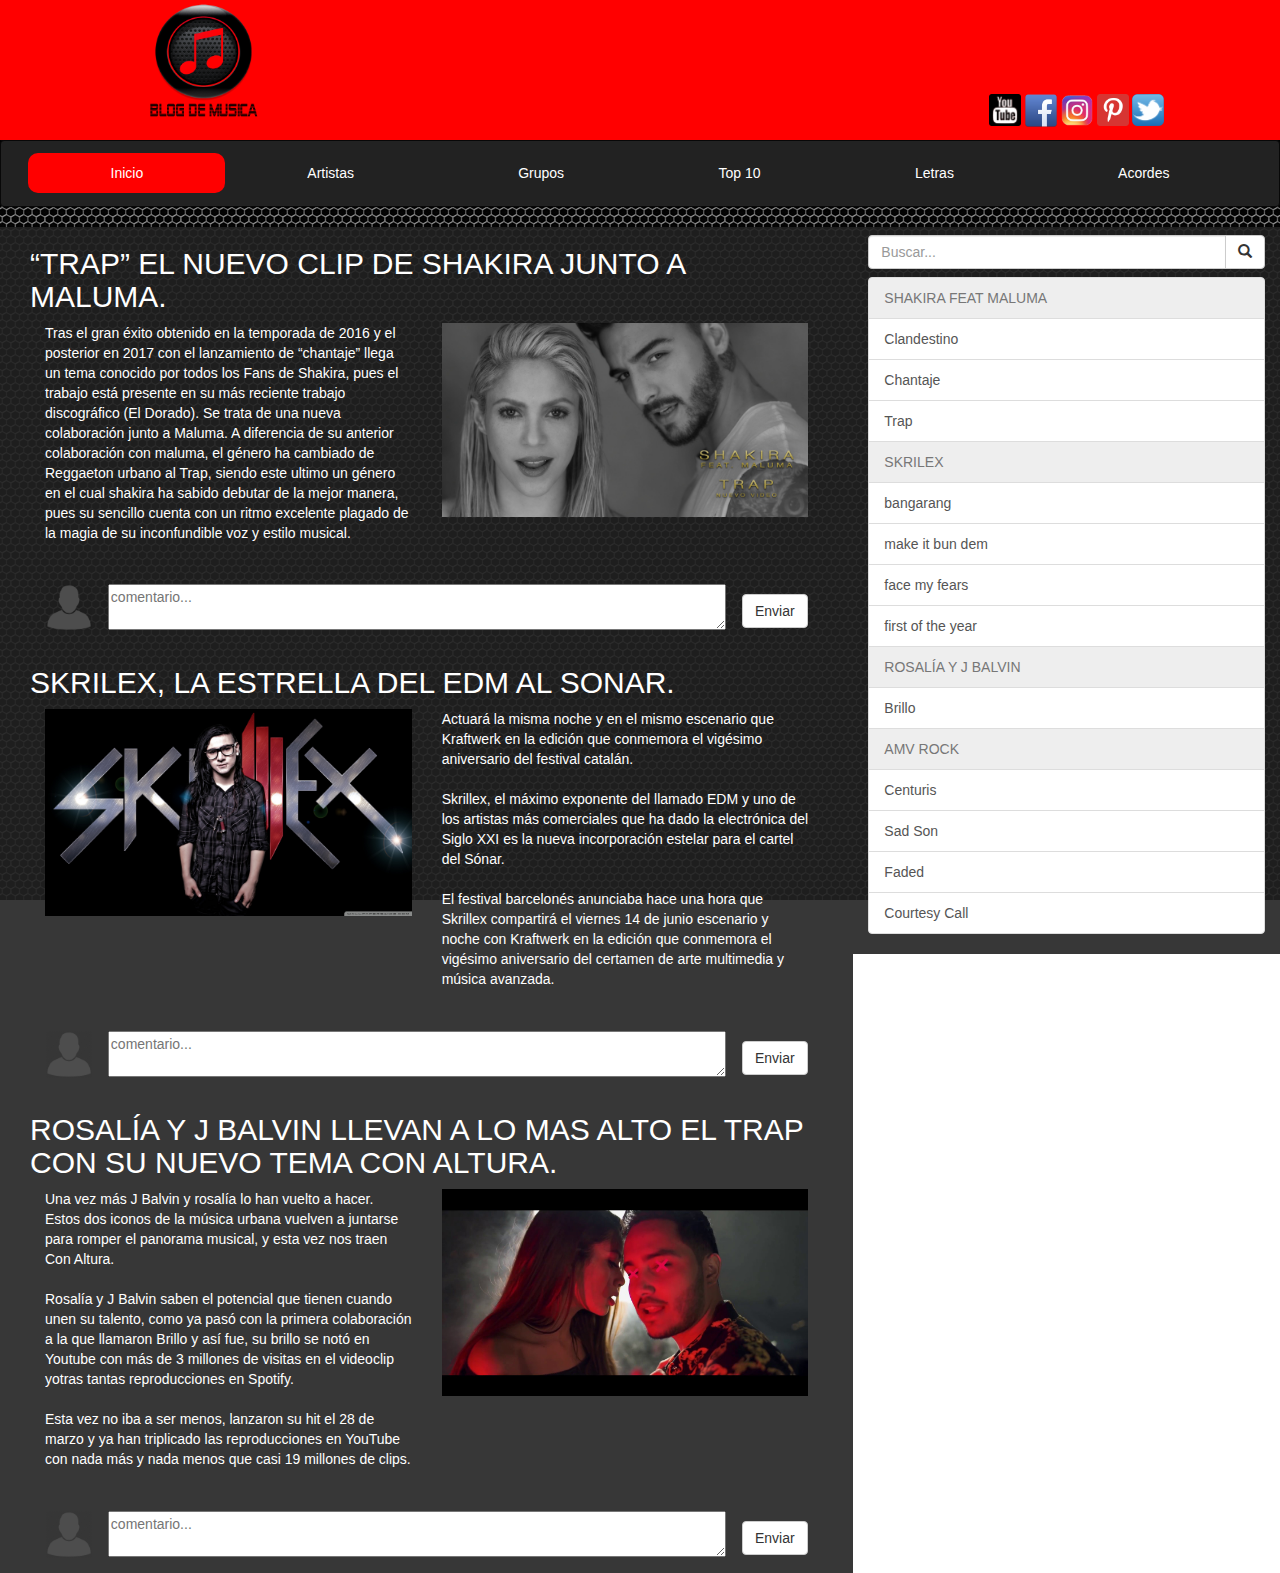
==== index.html @ f239dc77 "Add files via upload" ====
<!DOCTYPE html>
<html>
  <head>
    <meta charset='utf-8'>
    <meta name='viewport' content='width=device-width initial-scale=1'>
    <meta name='mobile-web-app-capable' content='yes'>
    <link rel='stylesheet' href='css/bootstrap.min.css'>
    <link rel='stylesheet' href='css/estilos.css'>
    <script src='js/bootstrap.min.js'></script>
    <title>Blog de Musica</title>
  </head>
  <!--xs (para teléfonos - pantallas de menos de 768px de ancho)
      sm (para tabletas: pantallas iguales o superiores a 768 px de ancho)
      md (para computadoras portátiles pequeñas: pantallas de 992px o más de ancho)
      lg (para computadoras portátiles y de escritorio: pantallas iguales o superiores a 1200px de ancho)-->
  <body class="" id="blog-body">
    <header>
    <div class="row col-12 " id="encabezado">
      <div class="col-md-4 text-center" id="logo">
        <img src="img/Logo.png" alt="Blog de Musica">
      </div>
      <div class="column"><div class="space-box col-md-4 col-md-offset-4 hidden-sm hidden-xs"></div>
      <div class="col-md-4 col-sm-12 col-md-offset-4 text-center " id="redes-sociales">
        <a href="https://www.youtube.com/"><img src="img/ico-youtube.png" alt="Youtube"></img></a>
        <a href="https://www.facebook.com/"><img src="img/ico-facebook.png" alt="Facebook"></img></a>
        <a href="http://instagram.com/"><img src="img/ico-instagram.png" alt="Instagram"></img></a>
        <a href="http://pinterest.com/"><img src="img/ico-pinterest.png" alt="Pinteres"></img></a>
        <a href="http://twitter.com/"><img src="img/ico-twitter.png" alt="Twitter"></img></a>
      </div>
      </div>
    </div>
    <div class="" id="nav-bar">
      <nav class="navbar navbar-inverse">
        <div class="container-fluid">
          <ul class="nav nav-justified">
            <li class="active"><a href="#">Inicio</a></li>
            <li><a href="html/artistas.html">Artistas</a></li>
            <li><a href="html/grupos.html">Grupos</a></li>
            <li><a href="html/top-10.html">Top 10</a></li>
            <li><a href="html/letras.html">Letras</a></li>
            <li><a href="html/acordes.html">Acordes</a></li>
          </ul>
        </div>
      </nav>
    </div>
    </header>
    <div class="row container-fluid">
      <div class="col-md-8 articulos">
        <div class="articulo-1 container-fluid">
          <div class="titulo">
            <h2>“TRAP” EL NUEVO CLIP DE SHAKIRA JUNTO A MALUMA.</h2>
          </div>
          <div class="contenido col-md-6">
            <p>Tras el gran éxito obtenido en la temporada de 2016 y el posterior en 2017 con el lanzamiento de “chantaje” llega un tema conocido por todos los Fans de Shakira, pues el trabajo está presente en su más reciente trabajo discográfico (El Dorado). Se trata de una nueva colaboración junto a Maluma. A diferencia de su anterior colaboración con maluma, el género ha cambiado de Reggaeton urbano al Trap, siendo este ultimo un género en el cual shakira ha sabido debutar de la mejor manera, pues su sencillo cuenta con un ritmo excelente plagado de la magia de su inconfundible voz y estilo musical.</p>
          </div>
          <div class="col-md-6 ">
          <img src="img/shakira_trap.png" class="img-responsive"alt="Trap">
          </div>
          <div class="col-xs-12 col-sm-12 clearfix comentario">
                <img src="img/user-icon.png" alt="">
                <textarea name="comentario" rows="2" cols="80" placeholder="comentario..."></textarea>
              <button type="submit" class="btn btn-default">Enviar</button>
          </div>
      </div>
        <div class="articulo-2 container-fluid">
          <div class="titulo">
            <h2>SKRILEX, LA ESTRELLA DEL EDM AL SONAR.</h2>
          </div>
          <div class="contenido col-md-6 pull-right">
              <p>Actuará la misma noche y en el mismo escenario que Kraftwerk en la edición que conmemora el vigésimo aniversario del festival catalán.<br>
              <br>
              Skrillex, el máximo exponente del llamado EDM y  uno de los artistas más comerciales  que ha dado la electrónica del Siglo XXI es la nueva incorporación estelar para el cartel del Sónar.<br>
              <br>
              El festival barcelonés anunciaba hace una hora que Skrillex compartirá el viernes 14 de junio escenario y noche con Kraftwerk  en la edición que conmemora el vigésimo aniversario del certamen de arte multimedia y música avanzada.</p>
          </div>
          <div class="col-md-6 pull-left">
            <img src="img/skrillex.jpg" class="img-responsive"alt="Skrillex">
          </div>
          <div class="col-xs-12 col-sm-12 clearfix comentario">
                <img src="img/user-icon.png" alt="">
                <textarea name="comentario" rows="2" cols="80" placeholder="comentario..."></textarea>
              <button type="submit" class="btn btn-default">Enviar</button>
          </div>
      </div>
      <div class="articulo-3 container-fluid">
        <div class="titulo">
          <h2>ROSALÍA Y J BALVIN LLEVAN A LO MAS ALTO EL TRAP CON SU NUEVO TEMA CON ALTURA.</h2>
        </div>
        <div class="contenido col-md-6">
            <p>Una vez más J Balvin y rosalía lo han vuelto a hacer. Estos dos iconos de la música urbana vuelven a juntarse para romper el panorama musical, y esta vez nos traen Con Altura.<br>
            <br>
            Rosalía y J Balvin saben el potencial que tienen cuando unen su talento, como ya pasó con la primera colaboración a la que llamaron Brillo y así fue, su brillo se notó en Youtube con más de 3 millones de visitas en el videoclip yotras tantas reproducciones en Spotify.<br>
            <br>
            Esta vez no iba a ser menos, lanzaron su hit el 28 de marzo y ya han triplicado las reproducciones en YouTube con nada más y nada menos que casi 19 millones de clips.</p>
        </div>
        <div class="col-md-6 ">
          <img src="img/Rosalia-ft-J-Balvin.jpg" class="img-responsive"alt="Skrillex">
        </div>
        <div class="col-xs-12 col-sm-12 clearfix comentario">
              <img src="img/user-icon.png" alt="">
              <textarea name="comentario" rows="2" cols="80" placeholder="comentario..."></textarea>
            <button type="submit" class="btn btn-default">Enviar</button>
        </div>
      </div>
    </div>
      <div class="col-md-4 hidden-sm hidden-xs barra-busqueda">
        <form>
          <div class="input-group" id="barra-busqueda">
            <input type="text" class="form-control" placeholder="Buscar...">
            <div class="input-group-btn">
              <button class="btn btn-default" type="submit">
                <i class="glyphicon glyphicon-search"></i>
              </button>
            </div>
          </div>
        </form>
        <div class="list-group" id="lista-lateral">
          <a href="#" class="list-group-item disabled">SHAKIRA FEAT MALUMA</a>
          <a href="https://www.youtube.com/watch?v=1DhA69K3fZ4" class="list-group-item">Clandestino</a>
          <a href="https://www.youtube.com/watch?v=6Mgqbai3fKo  " class="list-group-item">Chantaje</a>
          <a href="https://www.youtube.com/watch?v=zkG4Xpz6t68" class="list-group-item">Trap</a>
          <a href="#" class="list-group-item disabled">SKRILEX</a>
          <a href="https://www.youtube.com/watch?v=YJVmu6yttiw" class="list-group-item">bangarang</a>
          <a href="https://www.youtube.com/watch?v=BGpzGu9Yp6Y" class="list-group-item">make it bun dem</a>
          <a href="https://www.youtube.com/watch?v=Kvnwnf9UftA" class="list-group-item">face my fears</a>
          <a href="https://www.youtube.com/watch?v=2cXDgFwE13g" class="list-group-item">first of the year</a>
          <a href="#" class="list-group-item disabled">ROSALÍA Y J BALVIN</a>
          <a href="https://www.youtube.com/watch?v=mUBMPaj0L3o" class="list-group-item">Brillo</a>
          <a href="#" class="list-group-item disabled">AMV ROCK</a>
          <a href="https://www.youtube.com/watch?v=LBr7kECsjcQ" class="list-group-item">Centuris</a>
          <a href="https://www.youtube.com/watch?v=BZsXcc_tC-o" class="list-group-item">Sad Son</a>
          <a href="https://www.youtube.com/watch?v=60ItHLz5WEA" class="list-group-item">Faded</a>
          <a href="https://www.youtube.com/watch?v=hxqW1Eq0iP4" class="list-group-item">Courtesy Call</a>
        </div>
      </div>
    </div>
  </body>
</html>
---- css/estilos.css ----
body {
    overflow-x: hidden;
}
#blog-body{
  background-image: url(../img/background.png);
  background-repeat: repeat;
  background-position: center;
  background-attachment: fixed;
  color: white;
}
#encabezado{
  background: red;
}

#logo img{
  width: 30%;
}
#redes-sociales{
  padding: 1%;
  padding-top: 3%;

}
#redes-sociales img{
  width: 32px;
}
#nav-bar{
}
.nav{
    padding: 1%;

}
.nav a{
  color: white;
  border-radius: 10px;
}
.nav a:hover{
  background: red !important;
  border-radius: 10px;

}
.space-box{
  height: 55px;
}
.active{
  background: red !important;
  border-radius: 10px;
}
.articulos{
  background: rgba(33, 33, 33, 0.90);
}
.comentario{
  margin-top: 2%;
  display: inline-flex;
  align-items:  center;
  padding: 1%;
}
.comentario img{
  width: 6%;
}
.comentario img, textarea, button {
  margin: 1%;
}
.barra-busqueda{
  background: rgba(33, 33, 33, 0.90);
}
.vertical-align{
  display: flex;
  align-items: center;
}
#barra-busqueda{
  margin-top: 2%;
  margin-bottom: 2%;
}
#lista-lateral a{
  color: blak;
}
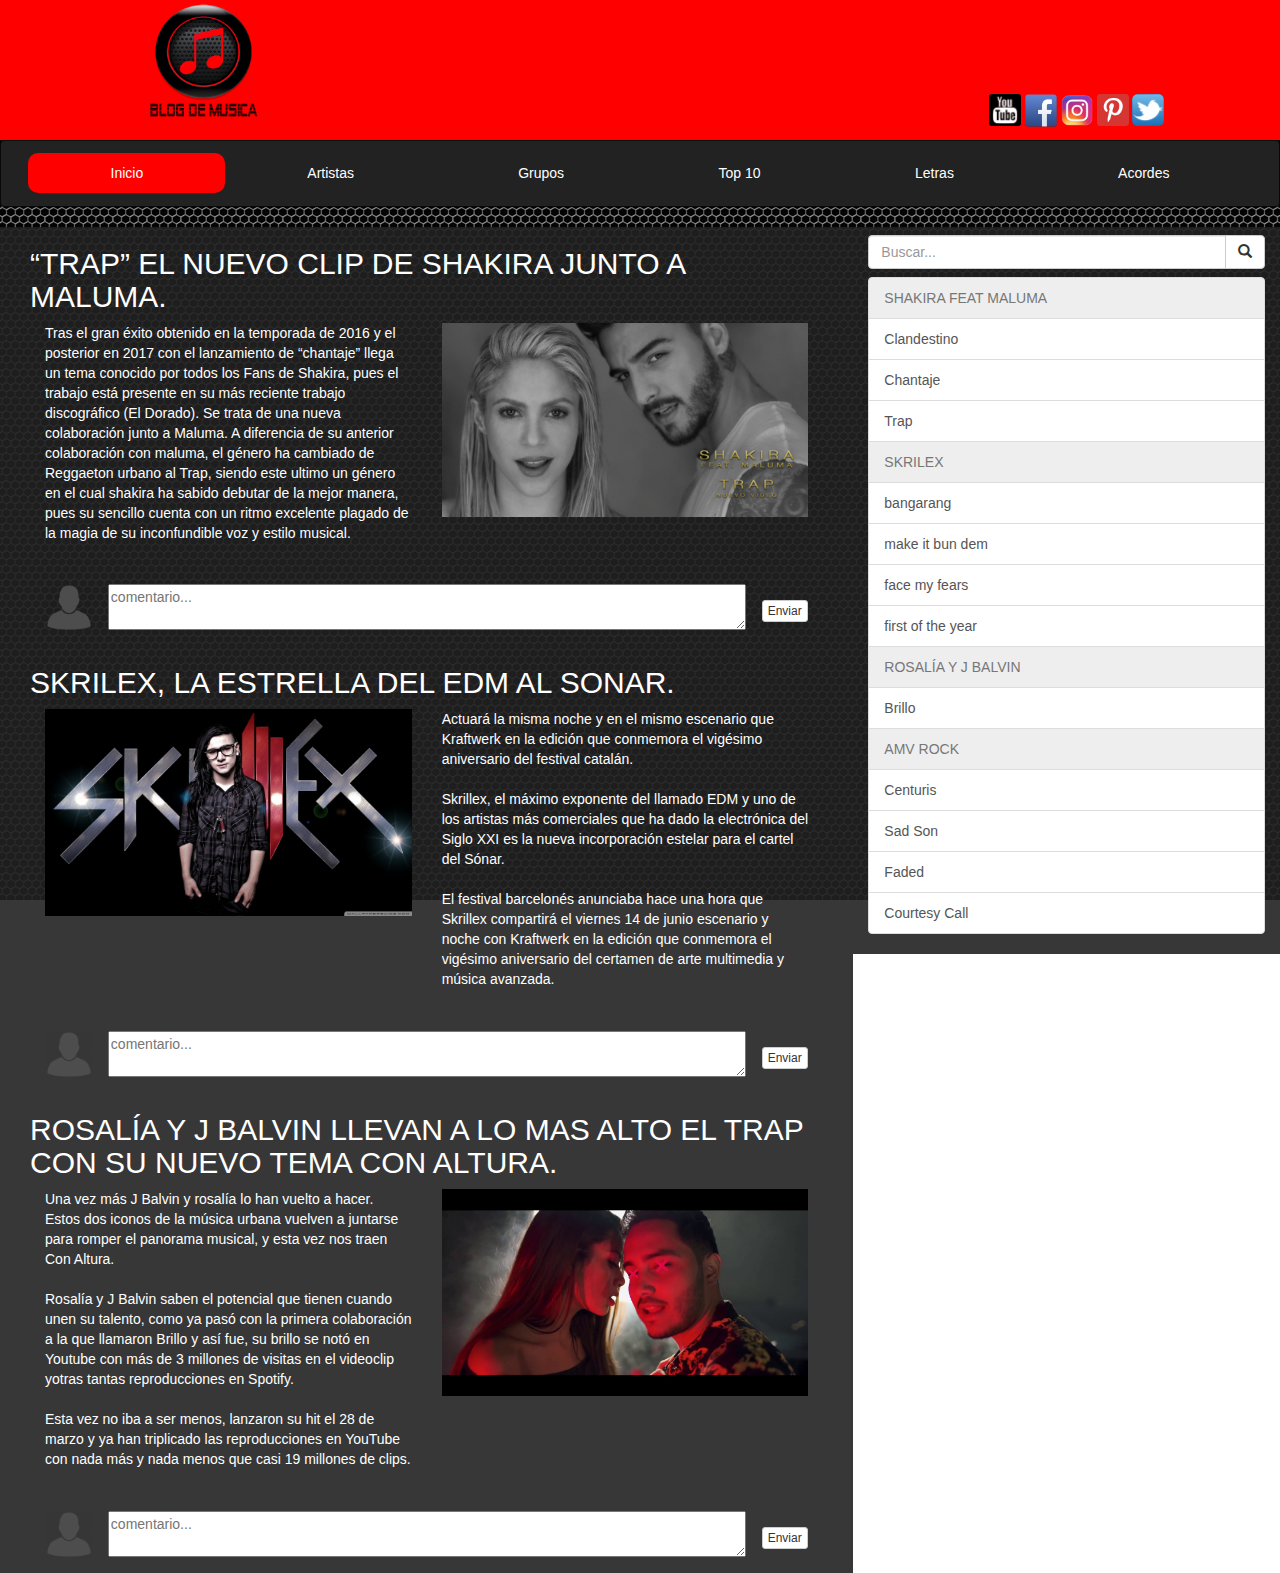
==== commit 578633b5: "Add files via upload" ====
--- a/index.html
+++ b/index.html
@@ -59,7 +59,7 @@
           <div class="col-xs-12 col-sm-12 clearfix comentario">
                 <img src="img/user-icon.png" alt="">
                 <textarea name="comentario" rows="2" cols="80" placeholder="comentario..."></textarea>
-              <button type="submit" class="btn btn-default">Enviar</button>
+              <button type="submit" class="btn btn-default btn-xs">Enviar</button>
           </div>
       </div>
         <div class="articulo-2 container-fluid">
@@ -79,7 +79,7 @@
           <div class="col-xs-12 col-sm-12 clearfix comentario">
                 <img src="img/user-icon.png" alt="">
                 <textarea name="comentario" rows="2" cols="80" placeholder="comentario..."></textarea>
-              <button type="submit" class="btn btn-default">Enviar</button>
+              <button type="submit" class="btn btn-default btn-xs">Enviar</button>
           </div>
       </div>
       <div class="articulo-3 container-fluid">
@@ -99,7 +99,7 @@
         <div class="col-xs-12 col-sm-12 clearfix comentario">
               <img src="img/user-icon.png" alt="">
               <textarea name="comentario" rows="2" cols="80" placeholder="comentario..."></textarea>
-            <button type="submit" class="btn btn-default">Enviar</button>
+            <button type="submit" class="btn btn-default btn-xs">Enviar</button>
         </div>
       </div>
     </div>
